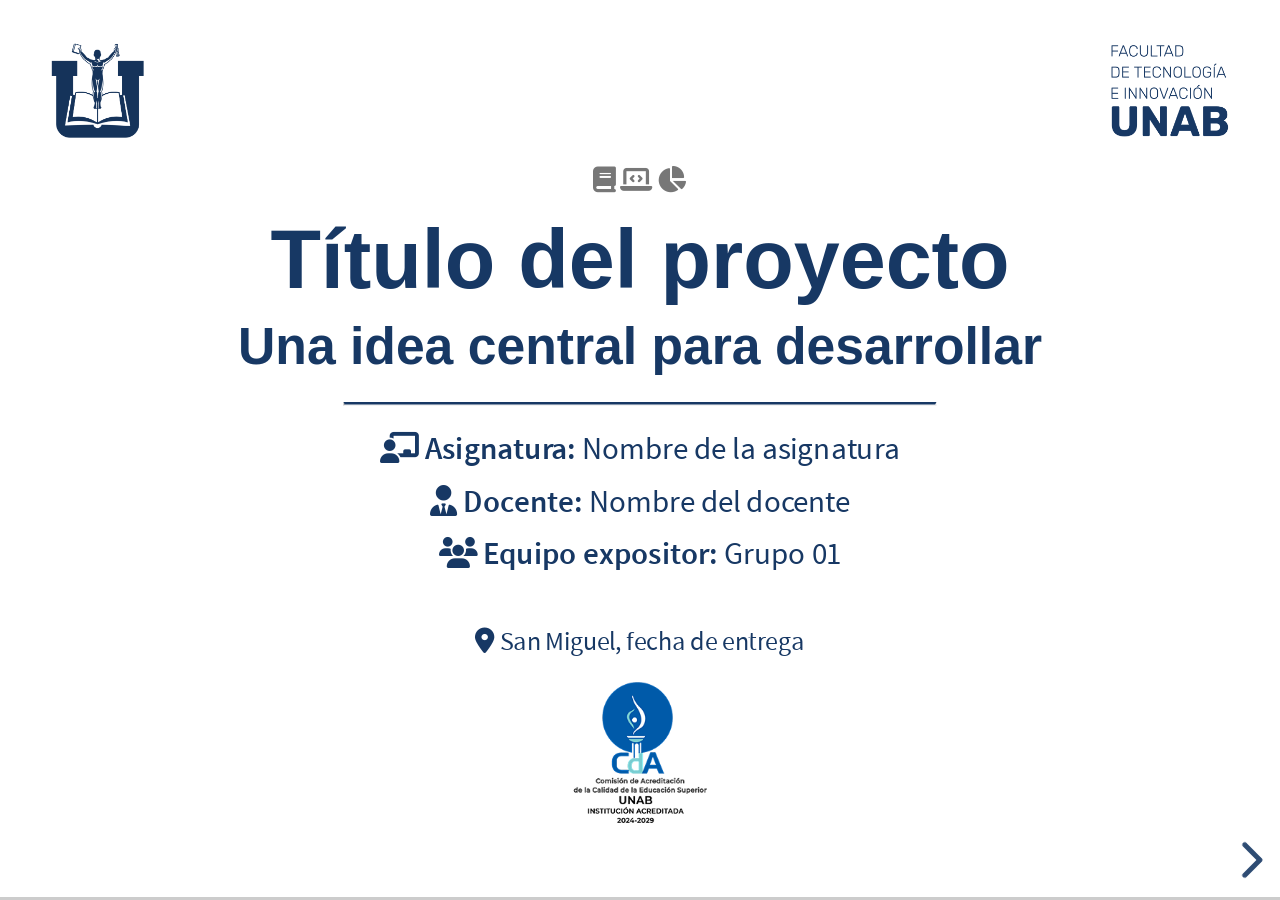
==== reveal.js/index.html @ 749f1e53 "Slides y logos incorporados" ====
<!DOCTYPE html>
<html lang="es">
<head>
	<meta charset="utf-8" />
	<meta name="viewport" content="width=device-width, initial-scale=1.0, maximum-scale=1.0, user-scalable=no" />
	<title>Plantilla UNAB - Reveal.js</title>

	<link rel="stylesheet" href="dist/reset.css" />
	<link rel="stylesheet" href="dist/reveal.css" />
	<link rel="stylesheet" href="dist/theme/white.css" />
	<link rel="stylesheet" href="dist/plugin/highlight/monokai.css" />
	
	<!-- Font Awesome -->
	<link rel="stylesheet" href="https://cdnjs.cloudflare.com/ajax/libs/font-awesome/6.4.0/css/all.min.css" />

	<style>
		:root {
			--r-main-color: #333;
			--r-heading-color: #173864; /* unabblue */
			--r-link-color: #173864;
			--r-link-color-hover: #2b5d9c;
			--r-selection-background-color: #173864;
		}
		
		.reveal h1, .reveal h2, .reveal h3, .reveal h4, .reveal h5, .reveal h6 {
			color: #173864;
			text-transform: none;
			font-family: 'Segoe UI', Tahoma, Geneva, Verdana, sans-serif;
			font-weight: 600;
		}
		
		.reveal .unab-blue { color: #173864; }
		.reveal .slide-background-content { background-color: #ffffff; }

		.portada .logos { display: flex; justify-content: space-between; align-items: center; margin-bottom: 20px; }
		.portada .logos img { margin: 0; box-shadow: none; border: none; }
		
		.portada hr { border-top: 2px solid #173864; width: 50%; margin: 20px auto; }
		
		.portada .info { font-size: 0.6em; text-align: center; margin-top: 20px; }
		.portada .info div { margin-bottom: 10px; }
		.portada .footer-date { font-size: 0.5em; margin-top: 40px; color: #173864; }

		.beamer-block { border: 2px solid #173864; border-radius: 8px; padding: 20px; margin: 20px auto; width: 80%; background-color: #f8f9fa; }
		.beamer-block.center { text-align: center; }
		
		.column-container { display: flex; justify-content: space-between; width: 100%; }
		.col { flex: 1; padding: 0 15px; }
		
		.reveal ul { list-style-type: none; }
		.reveal ul li::before { content: "\f058"; font-family: "Font Awesome 6 Free"; font-weight: 900; color: #173864; display: inline-block; width: 1.5em; margin-left: -1.5em; }
	</style>
</head>
<body>
	<div class="reveal">
		<div class="slides">
			
			<section class="portada">
				<div class="logos">
					<img src="../assets/img/isotipo-azul.png" alt="Logo UNAB" style="height: 80px;">
					<img src="../assets/img/logo-facultad.png" alt="Logo Facultad" style="height: 80px;">
				</div>
				
				<div style="font-size: 0.5em; color: #777;">
					<i class="fas fa-book"></i> <i class="fas fa-laptop-code"></i> <i class="fas fa-chart-pie"></i>
				</div>
				
				<h2 id="titulo" style="margin-top: 10px; margin-bottom: 0;">Título del proyecto</h2>
				<h4 id="subtitulo" style="margin-top: 5px;">Una idea central para desarrollar</h4>
				
				<hr>
				
				<div class="info unab-blue">
					<div><strong><i class="fas fa-chalkboard-teacher"></i> Asignatura:</strong> <span id="asignatura">Nombre de la asignatura</span></div>
					<div><strong><i class="fas fa-user-tie"></i> Docente:</strong> <span id="docente">Nombre del docente</span></div>
					<div><strong><i class="fas fa-users"></i> Equipo expositor:</strong> <span id="equipo">Grupo 01</span></div>
				</div>
				
				<div class="footer-date">
					<i class="fas fa-map-marker-alt"></i> <span id="lugar-fecha">San Miguel, fecha de entrega</span><br>
					<img src="../assets/img/acreditacion.png" alt="Acreditación" style="height: 120px; margin-top: 15px; box-shadow: none; border: none;">
				</div>
			</section>

			<section>
				<h3><i class="fas fa-lightbulb"></i> Reflexión Inicial</h3>
				<div class="beamer-block center" style="margin-top: 60px;">
					<i class="fas fa-lightbulb fa-2x unab-blue"></i>
					<p>¿Qué problema queremos resolver y por qué importa?</p>
				</div>
			</section>

			<section>
				<h3><i class="fas fa-info-circle"></i> Conceptos Fundamentales</h3>
				<div class="beamer-block" style="background-color: #173864; color: white; border-radius: 8px 8px 0 0; padding: 10px; margin-bottom: 0; border-bottom: none;">
					<strong>Concepto principal</strong>
				</div>
				<div class="beamer-block" style="margin-top: 0; border-radius: 0 0 8px 8px; padding-top: 10px;">
					Escribe aquí la definición central del tema.
				</div>
			</section>

			<section class="portada">
				<div style="margin-top: 100px;">
					<i class="fas fa-handshake fa-4x unab-blue"></i>
					<h2 class="unab-blue" style="margin-top: 20px;">Muchas gracias por su atención</h2>
					<p style="font-size: 0.7em;">Espacio para dudas y preguntas</p>
					<p style="font-size: 0.5em; color: #555; margin-top: 40px;">Facultad de Tecnología e Innovación &middot; Universidad Dr. Andrés Bello</p>
				</div>
			</section>

		</div>
	</div>

	<script src="dist/reveal.js"></script>
	<script src="dist/plugin/notes.js"></script>
	<script src="dist/plugin/markdown.js"></script>
	<script src="dist/plugin/highlight.js"></script>
	<script>
		Reveal.initialize({
			hash: true,
			plugins: [ RevealMarkdown, RevealHighlight, RevealNotes ]
		});
	</script>
</body>
</html>
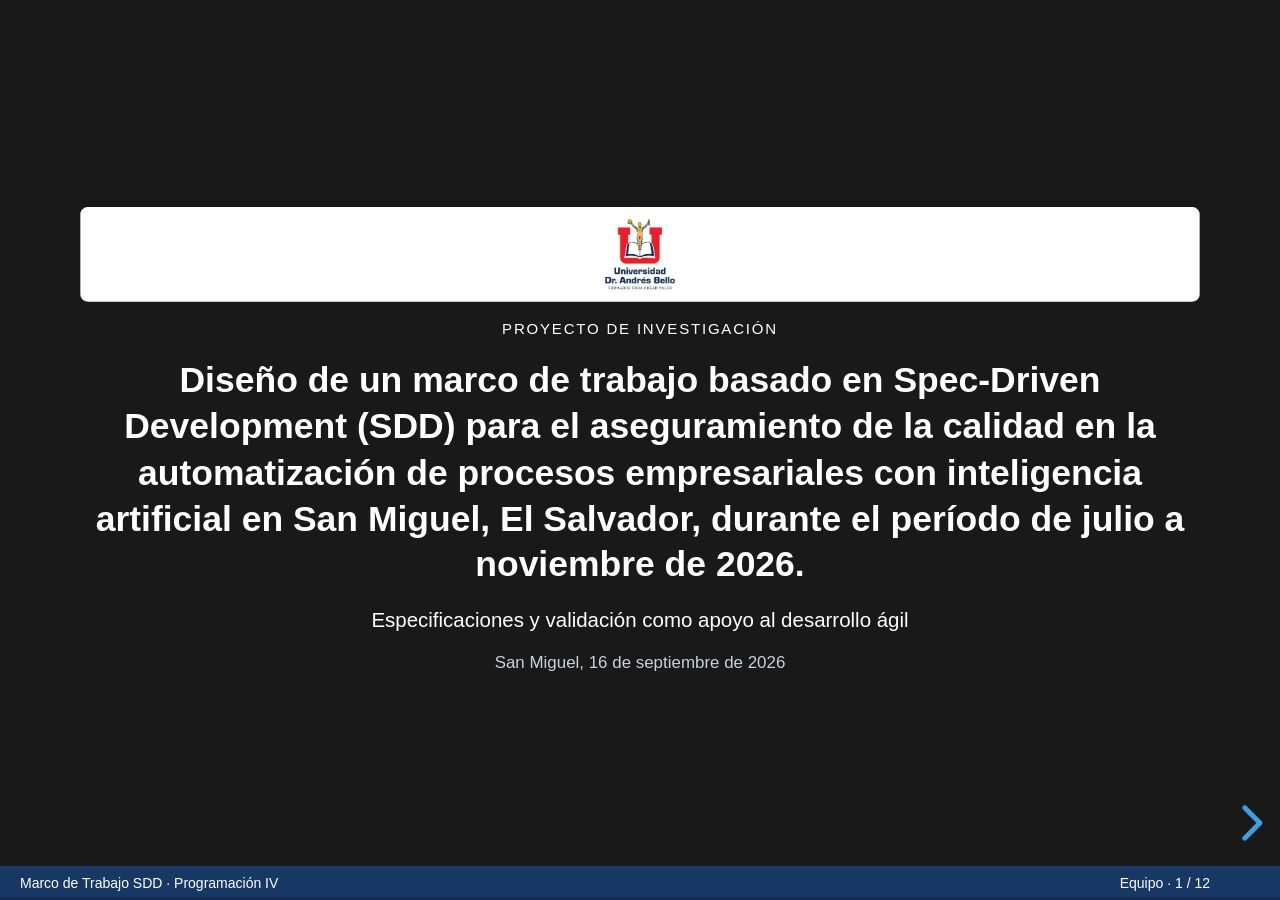
==== commit 8e2d67ac: "Primera entrega" ====
--- a/reveal.js/index.html
+++ b/reveal.js/index.html
@@ -1,126 +1,48 @@
 <!DOCTYPE html>
-<html lang="es">
-<head>
-	<meta charset="utf-8" />
-	<meta name="viewport" content="width=device-width, initial-scale=1.0, maximum-scale=1.0, user-scalable=no" />
-	<title>Plantilla UNAB - Reveal.js</title>
 
-	<link rel="stylesheet" href="dist/reset.css" />
-	<link rel="stylesheet" href="dist/reveal.css" />
-	<link rel="stylesheet" href="dist/theme/white.css" />
-	<link rel="stylesheet" href="dist/plugin/highlight/monokai.css" />
-	
-	<!-- Font Awesome -->
-	<link rel="stylesheet" href="https://cdnjs.cloudflare.com/ajax/libs/font-awesome/6.4.0/css/all.min.css" />
-
-	<style>
-		:root {
-			--r-main-color: #333;
-			--r-heading-color: #173864; /* unabblue */
-			--r-link-color: #173864;
-			--r-link-color-hover: #2b5d9c;
-			--r-selection-background-color: #173864;
-		}
-		
-		.reveal h1, .reveal h2, .reveal h3, .reveal h4, .reveal h5, .reveal h6 {
-			color: #173864;
-			text-transform: none;
-			font-family: 'Segoe UI', Tahoma, Geneva, Verdana, sans-serif;
-			font-weight: 600;
-		}
-		
-		.reveal .unab-blue { color: #173864; }
-		.reveal .slide-background-content { background-color: #ffffff; }
-
-		.portada .logos { display: flex; justify-content: space-between; align-items: center; margin-bottom: 20px; }
-		.portada .logos img { margin: 0; box-shadow: none; border: none; }
-		
-		.portada hr { border-top: 2px solid #173864; width: 50%; margin: 20px auto; }
-		
-		.portada .info { font-size: 0.6em; text-align: center; margin-top: 20px; }
-		.portada .info div { margin-bottom: 10px; }
-		.portada .footer-date { font-size: 0.5em; margin-top: 40px; color: #173864; }
-
-		.beamer-block { border: 2px solid #173864; border-radius: 8px; padding: 20px; margin: 20px auto; width: 80%; background-color: #f8f9fa; }
-		.beamer-block.center { text-align: center; }
-		
-		.column-container { display: flex; justify-content: space-between; width: 100%; }
-		.col { flex: 1; padding: 0 15px; }
-		
-		.reveal ul { list-style-type: none; }
-		.reveal ul li::before { content: "\f058"; font-family: "Font Awesome 6 Free"; font-weight: 900; color: #173864; display: inline-block; width: 1.5em; margin-left: -1.5em; }
-	</style>
-</head>
-<body>
-	<div class="reveal">
-		<div class="slides">
-			
-			<section class="portada">
-				<div class="logos">
-					<img src="../assets/img/isotipo-azul.png" alt="Logo UNAB" style="height: 80px;">
-					<img src="../assets/img/logo-facultad.png" alt="Logo Facultad" style="height: 80px;">
-				</div>
-				
-				<div style="font-size: 0.5em; color: #777;">
-					<i class="fas fa-book"></i> <i class="fas fa-laptop-code"></i> <i class="fas fa-chart-pie"></i>
-				</div>
-				
-				<h2 id="titulo" style="margin-top: 10px; margin-bottom: 0;">Título del proyecto</h2>
-				<h4 id="subtitulo" style="margin-top: 5px;">Una idea central para desarrollar</h4>
-				
-				<hr>
-				
-				<div class="info unab-blue">
-					<div><strong><i class="fas fa-chalkboard-teacher"></i> Asignatura:</strong> <span id="asignatura">Nombre de la asignatura</span></div>
-					<div><strong><i class="fas fa-user-tie"></i> Docente:</strong> <span id="docente">Nombre del docente</span></div>
-					<div><strong><i class="fas fa-users"></i> Equipo expositor:</strong> <span id="equipo">Grupo 01</span></div>
-				</div>
-				
-				<div class="footer-date">
-					<i class="fas fa-map-marker-alt"></i> <span id="lugar-fecha">San Miguel, fecha de entrega</span><br>
-					<img src="../assets/img/acreditacion.png" alt="Acreditación" style="height: 120px; margin-top: 15px; box-shadow: none; border: none;">
-				</div>
-			</section>
-
-			<section>
-				<h3><i class="fas fa-lightbulb"></i> Reflexión Inicial</h3>
-				<div class="beamer-block center" style="margin-top: 60px;">
-					<i class="fas fa-lightbulb fa-2x unab-blue"></i>
-					<p>¿Qué problema queremos resolver y por qué importa?</p>
-				</div>
-			</section>
-
-			<section>
-				<h3><i class="fas fa-info-circle"></i> Conceptos Fundamentales</h3>
-				<div class="beamer-block" style="background-color: #173864; color: white; border-radius: 8px 8px 0 0; padding: 10px; margin-bottom: 0; border-bottom: none;">
-					<strong>Concepto principal</strong>
-				</div>
-				<div class="beamer-block" style="margin-top: 0; border-radius: 0 0 8px 8px; padding-top: 10px;">
-					Escribe aquí la definición central del tema.
-				</div>
-			</section>
-
-			<section class="portada">
-				<div style="margin-top: 100px;">
-					<i class="fas fa-handshake fa-4x unab-blue"></i>
-					<h2 class="unab-blue" style="margin-top: 20px;">Muchas gracias por su atención</h2>
-					<p style="font-size: 0.7em;">Espacio para dudas y preguntas</p>
-					<p style="font-size: 0.5em; color: #555; margin-top: 40px;">Facultad de Tecnología e Innovación &middot; Universidad Dr. Andrés Bello</p>
-				</div>
-			</section>
-
-		</div>
-	</div>
-
-	<script src="dist/reveal.js"></script>
-	<script src="dist/plugin/notes.js"></script>
-	<script src="dist/plugin/markdown.js"></script>
-	<script src="dist/plugin/highlight.js"></script>
-	<script>
-		Reveal.initialize({
-			hash: true,
-			plugins: [ RevealMarkdown, RevealHighlight, RevealNotes ]
-		});
-	</script>
-</body>
-</html>
+<html lang="es"><head><meta charset="utf-8"/><meta content="width=device-width, initial-scale=1" name="viewport"/>
+<title>Marco SDD — julio a noviembre de 2026</title>
+<link href="dist/reset.css" rel="stylesheet"/><link href="dist/reveal.css" rel="stylesheet"/><link href="dist/theme/black.css" rel="stylesheet"/>
+<style>
+:root { --unab-blue: #173864; }
+.reveal { font-family: 'Segoe UI', sans-serif; font-size: 30px; }
+.reveal h1,.reveal h2,.reveal h3 { text-transform: none; font-family: inherit; }
+.reveal h1 { font-size: 1.3em; line-height: 1.3; }
+.reveal h2 { font-size: 1.5em; color: #99c8f8; }
+.reveal h3 { font-size: 1em; color: #cbdff5; }
+.reveal .slides section { box-sizing: border-box; padding: 15px 25px; }
+.reveal ul { display: block; margin: 25px 0 20px 1.2em; }
+.reveal li { margin: 16px 0; line-height: 1.35; }
+.reveal strong { color: #bddbfa; }
+.reveal table { font-size: .8em; width: 100%; }
+.reveal table td,.reveal table th { padding: .65em; }
+.reveal .note,.reveal .source { font-size: .62em; color: #c7d1df; line-height: 1.4; }
+.reveal .source { margin-top: 28px; }
+.reveal .subtitle { font-size: .75em; }
+.reveal .eyebrow { text-transform: uppercase; letter-spacing: .12em; font-size: .55em; }
+.logos-container { display: flex; justify-content: center; align-items: center; background: white; padding: 12px 22px; border-radius: 8px; margin-bottom: 20px; }
+.reveal .logos-container img { height: 80px; width: auto; margin: 0; }
+.reveal dl { display: grid; grid-template-columns: 190px 1fr; text-align: left; font-size: .85em; gap: 18px; margin: 25px 0; }
+.reveal dd { margin: 0; }
+.reveal a { color: #99c8f8; }
+.presentation-footer { position: fixed; bottom: 0; left: 0; right: 0; background: var(--unab-blue); color: white; padding: 9px 70px 9px 20px; font: 14px 'Segoe UI',sans-serif; display: flex; justify-content: space-between; z-index: 5; }
+.reveal .controls { bottom: 45px; }
+</style></head><body><div class="reveal"><div class="slides">
+<section class="cover" data-expositor="Equipo"><div class="logos-container"><img alt="Universidad Dr. Andrés Bello" src="../assets/img/logo-vertical-completo.png"/></div><p class="eyebrow">Proyecto de investigación</p><h1>Diseño de un marco de trabajo basado en Spec-Driven Development (SDD) para el aseguramiento de la calidad en la automatización de procesos empresariales con inteligencia artificial en San Miguel, El Salvador, durante el período de julio a noviembre de 2026.</h1><p class="subtitle">Especificaciones y validación como apoyo al desarrollo ágil</p><p class="note">San Miguel, 16 de septiembre de 2026</p></section>
+<section data-expositor="Equipo"><h2>Datos académicos e integrantes</h2><p><strong>Asignatura:</strong> Programación IV<br/><strong>Docente:</strong> Licda. Maria Beatriz Amaya Villalta</p><table><thead><tr><th>Nombre</th><th>Código</th></tr></thead><tbody><tr><td>Andrea Patricia Nolasco Ortega</td><td>NO0882042024</td></tr><tr><td>Alexis Sebastián Castro Ramírez</td><td>CR0367042024</td></tr><tr><td>Carlos Alberto Campos Santos</td><td>CS1209042018</td></tr><tr><td>Jaime Fernando Berrios Ortiz</td><td>BO0310042024</td></tr></tbody></table><p class="note">Distribución de expositores pendiente de confirmar.</p></section>
+<section data-expositor="Equipo"><h2>Introducción</h2><h3>Calidad técnica en la automatización con IA</h3><ul><li><strong>Pregunta inicial:</strong> ¿Cómo comprobar que el código generado cumple las reglas del proceso empresarial?</li><li><strong>Lugar y período:</strong> San Miguel, El Salvador; julio, agosto, septiembre, octubre y noviembre de 2026.</li></ul></section>
+<section data-expositor="Equipo"><h2>Situación problemática</h2><h3>Una necesidad por investigar</h3><ul><li><strong>El problema en San Miguel:</strong> Adopción rápida de herramientas de IA sin estándares, generando desconexión entre requisitos y código.</li><li><strong>Riesgo:</strong> Instrucciones a la IA y pruebas no registradas dificultan justificar la calidad del producto.</li><li><strong>Fundamento:</strong> El NIST identifica riesgos de IA generativa y la necesidad de gestión de riesgos (Autio et al., 2024).</li></ul><p class="source">Fuente: Autio et al. (2024), NIST AI 600-1.</p></section>
+<section data-expositor="Equipo"><h2>Enunciado del problema</h2><h3>Pregunta de investigación</h3><ul><li>¿Cómo diseñar un marco SDD que contribuya al aseguramiento de la calidad técnica en la automatización de procesos empresariales con IA en San Miguel, El Salvador, durante el período de julio a noviembre de 2026?</li><li><strong>Relación con el desarrollo ágil:</strong> Se estudiará cómo articular las especificaciones con las prácticas de desarrollo utilizadas.</li></ul></section>
+<section data-expositor="Equipo"><h2>Justificación</h2><h3>Aporte previsto del proyecto</h3><ul><li><strong>Implicación Práctica:</strong> Evitar errores costosos y "código espagueti", al facilitar la revisión de código generado por IA con base documental.</li><li><strong>Utilidad Metodológica:</strong> Crear un nuevo instrumento procedimental (SDD adaptado) auditable y seguro para equipos de desarrollo.</li></ul></section>
+<section data-expositor="Equipo"><h2>Objetivos de la investigación</h2><h3>Objetivo general</h3><ul><li>Diseñar un marco SDD para orientar el aseguramiento de la calidad técnica en la automatización de procesos empresariales con IA en San Miguel, El Salvador, durante julio a noviembre de 2026.</li></ul><h3>Metas específicas (secuencia de conocimiento)</h3><ul><li><strong>1. Diagnosticar:</strong> Estado actual y riesgos de ambigüedad.</li><li><strong>2. Determinar:</strong> Componentes metodológicos útiles del SDD.</li><li><strong>3. Estructurar:</strong> Fases, plantillas y artefactos de validación.</li><li><strong>4. Validar:</strong> Evaluar el marco propuesto mediante expertos o caso práctico.</li></ul></section>
+<section data-expositor="Equipo"><h2>Marco teórico: esquema pendiente</h2><h3>Conceptos por desarrollar</h3><ul><li>Limitaciones de las prácticas ágiles al trabajar con IA.</li><li>Generación de código con IA y ambigüedad de requisitos.</li><li>Fundamentos del SDD y fases Specify, Plan, Tasks e Implement.</li><li>Agentes de IA y modelos de lenguaje en la automatización.</li></ul></section>
+<section data-expositor="Equipo"><h2>Metodología (Rutas de Sampieri)</h2><h3>Parámetros de la investigación</h3><ul><li><strong>Ruta:</strong> Mixta (cualitativa para procesos, cuantitativa para evaluar código).</li><li><strong>Alcance:</strong> Descriptivo y correlacional/explicativo.</li><li><strong>Diseño:</strong> Investigación-acción / mixto concurrente o secuencial.</li><li><strong>Muestra:</strong> Equipos de desarrollo o proyectos en San Miguel (no probabilístico).</li><li><strong>Técnicas:</strong> Revisión documental, entrevistas y rúbricas de evaluación de código.</li></ul></section>
+<section data-expositor="Equipo"><h2>Referencias: SDD y riesgos de IA</h2><ul class="references"><li><a href="https://github.com/github/spec-kit/blob/main/spec-driven.md">GitHub (s. f.). Spec-Driven Development.</a></li><li><a href="https://doi.org/10.6028/NIST.AI.600-1">Autio et al. (2024). NIST AI 600-1.</a></li></ul><p class="note">Consulta: 19 de septiembre de 2026. Referencias completas en el reporte.</p></section>
+<section data-expositor="Equipo"><h2>Referencias: enfoques de desarrollo</h2><ul class="references"><li><a href="https://agilemanifesto.org/iso/es/principles.html">Beck et al. (2001). Principios del Manifiesto Ágil.</a></li><li><a href="https://scrumguides.org/docs/scrumguide/v2020/2020-Scrum-Guide-Spanish-Latin-South-American.pdf">Schwaber y Sutherland (2020). La Guía de Scrum.</a></li></ul><p class="note">Consulta: 19 de septiembre de 2026. Referencias completas en el reporte.</p></section><section data-expositor="Equipo"><h2>Muchas gracias</h2><p>Espacio para dudas y preguntas</p><p class="note">Facultad de Tecnología e Innovación · Universidad Dr. Andrés Bello</p></section>
+</div></div><footer class="presentation-footer"><span>Marco de Trabajo SDD · Programación IV</span><span id="presenter">Equipo</span></footer>
+<script src="dist/reveal.js"></script><script src="dist/plugin/notes.js"></script>
+<script>
+Reveal.initialize({ width: 1280, height: 720, margin: 0.09, controls: true, progress: true, center: true, hash: true, transition: 'slide', plugins: [RevealNotes] });
+function updateFooter(event) { document.getElementById('presenter').textContent = (event.currentSlide.dataset.expositor || 'Equipo') + ' · ' + (Reveal.getSlidePastCount() + 1) + ' / ' + Reveal.getTotalSlides(); }
+Reveal.on('ready', updateFooter); Reveal.on('slidechanged', updateFooter);
+</script></body></html>
--- a/reveal.js/dist/theme/black.css
+++ b/reveal.js/dist/theme/black.css
@@ -0,0 +1 @@
+@font-face{font-family:Source Sans Pro;src:url([data-uri])format("woff");font-weight:400;font-style:normal}@font-face{font-family:Source Sans Pro;src:url([data-uri])format("woff");font-weight:400;font-style:italic}@font-face{font-family:Source Sans Pro;src:url([data-uri]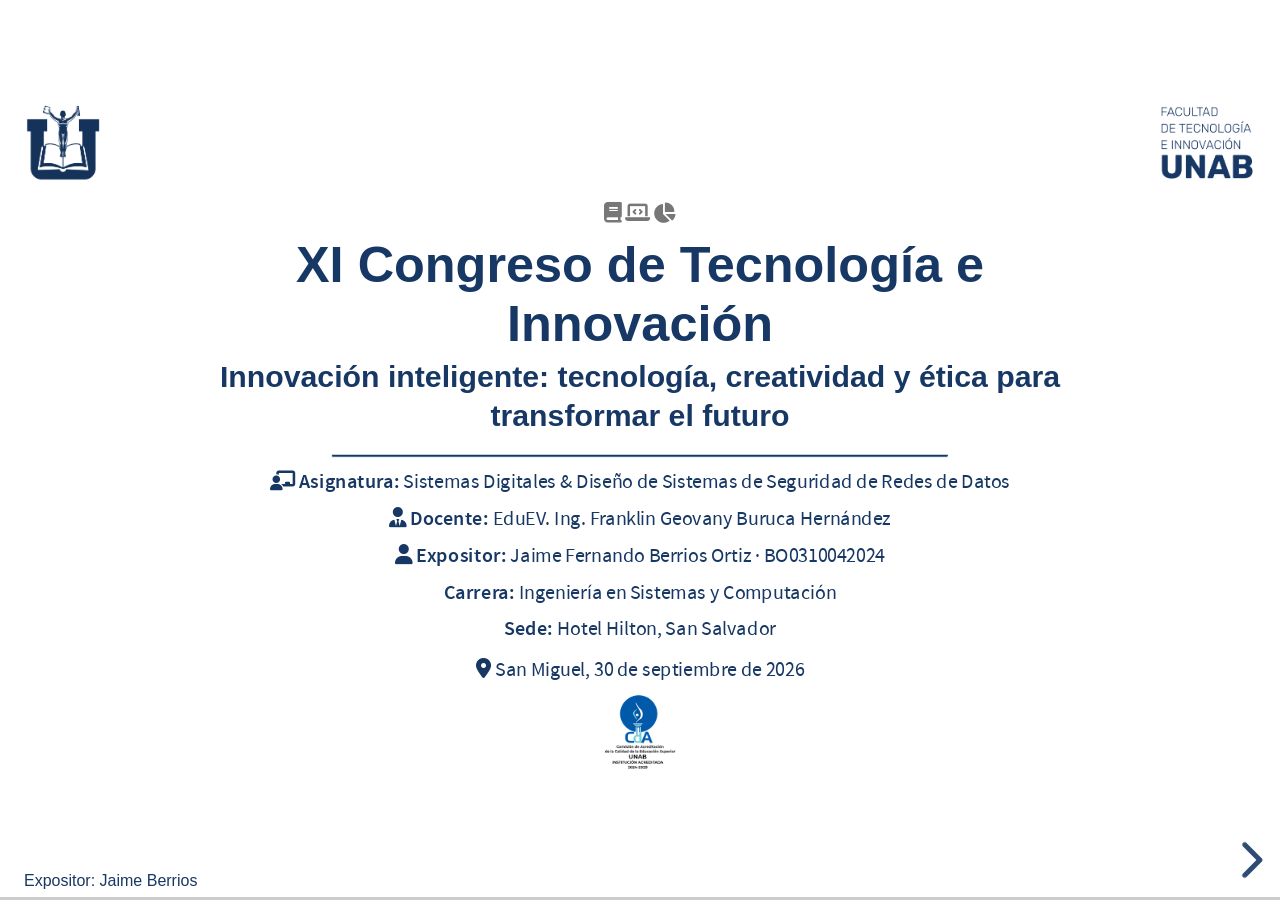
==== commit 463dd0c9: "Ponencia 1" ====
--- a/reveal.js/index.html
+++ b/reveal.js/index.html
@@ -1,48 +1,137 @@
 <!DOCTYPE html>
+<html lang="es">
+<head>
+	<meta charset="utf-8" />
+	<meta name="viewport" content="width=device-width, initial-scale=1.0, maximum-scale=1.0, user-scalable=no" />
+	<title>XI Congreso de Tecnología e Innovación</title>
 
-<html lang="es"><head><meta charset="utf-8"/><meta content="width=device-width, initial-scale=1" name="viewport"/>
-<title>Marco SDD — julio a noviembre de 2026</title>
-<link href="dist/reset.css" rel="stylesheet"/><link href="dist/reveal.css" rel="stylesheet"/><link href="dist/theme/black.css" rel="stylesheet"/>
-<style>
-:root { --unab-blue: #173864; }
-.reveal { font-family: 'Segoe UI', sans-serif; font-size: 30px; }
-.reveal h1,.reveal h2,.reveal h3 { text-transform: none; font-family: inherit; }
-.reveal h1 { font-size: 1.3em; line-height: 1.3; }
-.reveal h2 { font-size: 1.5em; color: #99c8f8; }
-.reveal h3 { font-size: 1em; color: #cbdff5; }
-.reveal .slides section { box-sizing: border-box; padding: 15px 25px; }
-.reveal ul { display: block; margin: 25px 0 20px 1.2em; }
-.reveal li { margin: 16px 0; line-height: 1.35; }
-.reveal strong { color: #bddbfa; }
-.reveal table { font-size: .8em; width: 100%; }
-.reveal table td,.reveal table th { padding: .65em; }
-.reveal .note,.reveal .source { font-size: .62em; color: #c7d1df; line-height: 1.4; }
-.reveal .source { margin-top: 28px; }
-.reveal .subtitle { font-size: .75em; }
-.reveal .eyebrow { text-transform: uppercase; letter-spacing: .12em; font-size: .55em; }
-.logos-container { display: flex; justify-content: center; align-items: center; background: white; padding: 12px 22px; border-radius: 8px; margin-bottom: 20px; }
-.reveal .logos-container img { height: 80px; width: auto; margin: 0; }
-.reveal dl { display: grid; grid-template-columns: 190px 1fr; text-align: left; font-size: .85em; gap: 18px; margin: 25px 0; }
-.reveal dd { margin: 0; }
-.reveal a { color: #99c8f8; }
-.presentation-footer { position: fixed; bottom: 0; left: 0; right: 0; background: var(--unab-blue); color: white; padding: 9px 70px 9px 20px; font: 14px 'Segoe UI',sans-serif; display: flex; justify-content: space-between; z-index: 5; }
-.reveal .controls { bottom: 45px; }
-</style></head><body><div class="reveal"><div class="slides">
-<section class="cover" data-expositor="Equipo"><div class="logos-container"><img alt="Universidad Dr. Andrés Bello" src="../assets/img/logo-vertical-completo.png"/></div><p class="eyebrow">Proyecto de investigación</p><h1>Diseño de un marco de trabajo basado en Spec-Driven Development (SDD) para el aseguramiento de la calidad en la automatización de procesos empresariales con inteligencia artificial en San Miguel, El Salvador, durante el período de julio a noviembre de 2026.</h1><p class="subtitle">Especificaciones y validación como apoyo al desarrollo ágil</p><p class="note">San Miguel, 16 de septiembre de 2026</p></section>
-<section data-expositor="Equipo"><h2>Datos académicos e integrantes</h2><p><strong>Asignatura:</strong> Programación IV<br/><strong>Docente:</strong> Licda. Maria Beatriz Amaya Villalta</p><table><thead><tr><th>Nombre</th><th>Código</th></tr></thead><tbody><tr><td>Andrea Patricia Nolasco Ortega</td><td>NO0882042024</td></tr><tr><td>Alexis Sebastián Castro Ramírez</td><td>CR0367042024</td></tr><tr><td>Carlos Alberto Campos Santos</td><td>CS1209042018</td></tr><tr><td>Jaime Fernando Berrios Ortiz</td><td>BO0310042024</td></tr></tbody></table><p class="note">Distribución de expositores pendiente de confirmar.</p></section>
-<section data-expositor="Equipo"><h2>Introducción</h2><h3>Calidad técnica en la automatización con IA</h3><ul><li><strong>Pregunta inicial:</strong> ¿Cómo comprobar que el código generado cumple las reglas del proceso empresarial?</li><li><strong>Lugar y período:</strong> San Miguel, El Salvador; julio, agosto, septiembre, octubre y noviembre de 2026.</li></ul></section>
-<section data-expositor="Equipo"><h2>Situación problemática</h2><h3>Una necesidad por investigar</h3><ul><li><strong>El problema en San Miguel:</strong> Adopción rápida de herramientas de IA sin estándares, generando desconexión entre requisitos y código.</li><li><strong>Riesgo:</strong> Instrucciones a la IA y pruebas no registradas dificultan justificar la calidad del producto.</li><li><strong>Fundamento:</strong> El NIST identifica riesgos de IA generativa y la necesidad de gestión de riesgos (Autio et al., 2024).</li></ul><p class="source">Fuente: Autio et al. (2024), NIST AI 600-1.</p></section>
-<section data-expositor="Equipo"><h2>Enunciado del problema</h2><h3>Pregunta de investigación</h3><ul><li>¿Cómo diseñar un marco SDD que contribuya al aseguramiento de la calidad técnica en la automatización de procesos empresariales con IA en San Miguel, El Salvador, durante el período de julio a noviembre de 2026?</li><li><strong>Relación con el desarrollo ágil:</strong> Se estudiará cómo articular las especificaciones con las prácticas de desarrollo utilizadas.</li></ul></section>
-<section data-expositor="Equipo"><h2>Justificación</h2><h3>Aporte previsto del proyecto</h3><ul><li><strong>Implicación Práctica:</strong> Evitar errores costosos y "código espagueti", al facilitar la revisión de código generado por IA con base documental.</li><li><strong>Utilidad Metodológica:</strong> Crear un nuevo instrumento procedimental (SDD adaptado) auditable y seguro para equipos de desarrollo.</li></ul></section>
-<section data-expositor="Equipo"><h2>Objetivos de la investigación</h2><h3>Objetivo general</h3><ul><li>Diseñar un marco SDD para orientar el aseguramiento de la calidad técnica en la automatización de procesos empresariales con IA en San Miguel, El Salvador, durante julio a noviembre de 2026.</li></ul><h3>Metas específicas (secuencia de conocimiento)</h3><ul><li><strong>1. Diagnosticar:</strong> Estado actual y riesgos de ambigüedad.</li><li><strong>2. Determinar:</strong> Componentes metodológicos útiles del SDD.</li><li><strong>3. Estructurar:</strong> Fases, plantillas y artefactos de validación.</li><li><strong>4. Validar:</strong> Evaluar el marco propuesto mediante expertos o caso práctico.</li></ul></section>
-<section data-expositor="Equipo"><h2>Marco teórico: esquema pendiente</h2><h3>Conceptos por desarrollar</h3><ul><li>Limitaciones de las prácticas ágiles al trabajar con IA.</li><li>Generación de código con IA y ambigüedad de requisitos.</li><li>Fundamentos del SDD y fases Specify, Plan, Tasks e Implement.</li><li>Agentes de IA y modelos de lenguaje en la automatización.</li></ul></section>
-<section data-expositor="Equipo"><h2>Metodología (Rutas de Sampieri)</h2><h3>Parámetros de la investigación</h3><ul><li><strong>Ruta:</strong> Mixta (cualitativa para procesos, cuantitativa para evaluar código).</li><li><strong>Alcance:</strong> Descriptivo y correlacional/explicativo.</li><li><strong>Diseño:</strong> Investigación-acción / mixto concurrente o secuencial.</li><li><strong>Muestra:</strong> Equipos de desarrollo o proyectos en San Miguel (no probabilístico).</li><li><strong>Técnicas:</strong> Revisión documental, entrevistas y rúbricas de evaluación de código.</li></ul></section>
-<section data-expositor="Equipo"><h2>Referencias: SDD y riesgos de IA</h2><ul class="references"><li><a href="https://github.com/github/spec-kit/blob/main/spec-driven.md">GitHub (s. f.). Spec-Driven Development.</a></li><li><a href="https://doi.org/10.6028/NIST.AI.600-1">Autio et al. (2024). NIST AI 600-1.</a></li></ul><p class="note">Consulta: 19 de septiembre de 2026. Referencias completas en el reporte.</p></section>
-<section data-expositor="Equipo"><h2>Referencias: enfoques de desarrollo</h2><ul class="references"><li><a href="https://agilemanifesto.org/iso/es/principles.html">Beck et al. (2001). Principios del Manifiesto Ágil.</a></li><li><a href="https://scrumguides.org/docs/scrumguide/v2020/2020-Scrum-Guide-Spanish-Latin-South-American.pdf">Schwaber y Sutherland (2020). La Guía de Scrum.</a></li></ul><p class="note">Consulta: 19 de septiembre de 2026. Referencias completas en el reporte.</p></section><section data-expositor="Equipo"><h2>Muchas gracias</h2><p>Espacio para dudas y preguntas</p><p class="note">Facultad de Tecnología e Innovación · Universidad Dr. Andrés Bello</p></section>
-</div></div><footer class="presentation-footer"><span>Marco de Trabajo SDD · Programación IV</span><span id="presenter">Equipo</span></footer>
-<script src="dist/reveal.js"></script><script src="dist/plugin/notes.js"></script>
-<script>
-Reveal.initialize({ width: 1280, height: 720, margin: 0.09, controls: true, progress: true, center: true, hash: true, transition: 'slide', plugins: [RevealNotes] });
-function updateFooter(event) { document.getElementById('presenter').textContent = (event.currentSlide.dataset.expositor || 'Equipo') + ' · ' + (Reveal.getSlidePastCount() + 1) + ' / ' + Reveal.getTotalSlides(); }
-Reveal.on('ready', updateFooter); Reveal.on('slidechanged', updateFooter);
-</script></body></html>
+	<link rel="stylesheet" href="dist/reset.css" />
+	<link rel="stylesheet" href="dist/reveal.css" />
+	<link rel="stylesheet" href="dist/theme/white.css" />
+	<link rel="stylesheet" href="dist/plugin/highlight/monokai.css" />
+	
+	<!-- Font Awesome -->
+	<link rel="stylesheet" href="https://cdnjs.cloudflare.com/ajax/libs/font-awesome/6.4.0/css/all.min.css" />
+
+	<style>
+		:root {
+			--r-main-color: #333;
+			--r-heading-color: #173864; /* unabblue */
+			--r-link-color: #173864;
+			--r-link-color-hover: #2b5d9c;
+			--r-selection-background-color: #173864;
+		}
+		
+		.reveal h1, .reveal h2, .reveal h3, .reveal h4, .reveal h5, .reveal h6 {
+			color: #173864;
+			text-transform: none;
+			font-family: 'Segoe UI', Tahoma, Geneva, Verdana, sans-serif;
+			font-weight: 600;
+		}
+		
+		.reveal .unab-blue { color: #173864; }
+		.reveal .slide-background-content { background-color: #ffffff; }
+
+		.portada .logos { display: flex; justify-content: space-between; align-items: center; margin-bottom: 20px; }
+		.portada .logos img { margin: 0; box-shadow: none; border: none; }
+		
+		.portada hr { border-top: 2px solid #173864; width: 50%; margin: 20px auto; }
+		
+		.portada .info { font-size: 0.6em; text-align: center; margin-top: 20px; }
+		.portada .info div { margin-bottom: 10px; }
+		.portada .footer-date { font-size: 0.5em; margin-top: 40px; color: #173864; }
+		.reveal .portada #titulo { font-size: 1.25em; line-height: 1.15; max-width: 1000px; margin-inline: auto; }
+		.reveal .portada #subtitulo { font-size: 0.75em; line-height: 1.3; max-width: 1000px; margin-inline: auto; }
+		.portada .info { font-size: 0.5em; margin-top: 12px; }
+		.portada .footer-date { margin-top: 14px; }
+		.portada hr { margin: 12px auto; }
+		.expositor { position: fixed; bottom: 10px; left: 24px; color: #173864; font: 16px Arial, sans-serif; }
+
+		.beamer-block { border: 2px solid #173864; border-radius: 8px; padding: 20px; margin: 20px auto; width: 80%; background-color: #f8f9fa; }
+		.beamer-block.center { text-align: center; }
+		
+		.column-container { display: flex; justify-content: space-between; width: 100%; }
+		.col { flex: 1; padding: 0 15px; }
+		
+		.reveal ul { list-style-type: none; }
+		.reveal ul li::before { content: "\f058"; font-family: "Font Awesome 6 Free"; font-weight: 900; color: #173864; display: inline-block; width: 1.5em; margin-left: -1.5em; }
+	</style>
+</head>
+<body>
+	<div class="reveal">
+		<div class="slides">
+			
+			<section class="portada">
+				<div class="logos">
+					<img src="../assets/img/isotipo-azul.png" alt="Logo UNAB" style="height: 80px;">
+					<img src="../assets/img/logo-facultad.png" alt="Logo Facultad" style="height: 80px;">
+				</div>
+				
+				<div style="font-size: 0.5em; color: #777;">
+					<i class="fas fa-book"></i> <i class="fas fa-laptop-code"></i> <i class="fas fa-chart-pie"></i>
+				</div>
+				
+				<h2 id="titulo" style="margin-top: 10px; margin-bottom: 0;">XI Congreso de Tecnología e Innovación</h2>
+				<h4 id="subtitulo" style="margin-top: 5px;">Innovación inteligente: tecnología, creatividad y ética para transformar el futuro</h4>
+				
+				<hr>
+				
+				<div class="info unab-blue">
+					<div><strong><i class="fas fa-chalkboard-teacher"></i> Asignatura:</strong> <span id="asignatura">Sistemas Digitales &amp; Diseño de Sistemas de Seguridad de Redes de Datos</span></div>
+					<div><strong><i class="fas fa-user-tie"></i> Docente:</strong> <span id="docente">EduEV. Ing. Franklin Geovany Buruca Hernández</span></div>
+					<div><strong><i class="fas fa-user"></i> Expositor:</strong> <span id="expositor">Jaime Fernando Berrios Ortiz · BO0310042024</span></div>
+					<div><strong>Carrera:</strong> Ingeniería en Sistemas y Computación</div>
+					<div><strong>Sede:</strong> Hotel Hilton, San Salvador</div>
+				</div>
+				
+				<div class="footer-date">
+					<i class="fas fa-map-marker-alt"></i> <span id="lugar-fecha">San Miguel, 30 de septiembre de 2026</span><br>
+					<img src="../assets/img/acreditacion.png" alt="Acreditación" style="height: 80px; margin-top: 10px; box-shadow: none; border: none;">
+				</div>
+			</section>
+
+			<section>
+				<h3><i class="fas fa-lightbulb"></i> Reflexión Inicial</h3>
+				<div class="beamer-block center" style="margin-top: 60px;">
+					<i class="fas fa-lightbulb fa-2x unab-blue"></i>
+					<p>¿Qué problema queremos resolver y por qué importa?</p>
+				</div>
+			</section>
+
+			<section>
+				<h3><i class="fas fa-info-circle"></i> Conceptos Fundamentales</h3>
+				<div class="beamer-block" style="background-color: #173864; color: white; border-radius: 8px 8px 0 0; padding: 10px; margin-bottom: 0; border-bottom: none;">
+					<strong>Concepto principal</strong>
+				</div>
+				<div class="beamer-block" style="margin-top: 0; border-radius: 0 0 8px 8px; padding-top: 10px;">
+					Escribe aquí la definición central del tema.
+				</div>
+			</section>
+
+			<section class="portada">
+				<div style="margin-top: 100px;">
+					<i class="fas fa-handshake fa-4x unab-blue"></i>
+					<h2 class="unab-blue" style="margin-top: 20px;">Muchas gracias por su atención</h2>
+					<p style="font-size: 0.7em;">Espacio para dudas y preguntas</p>
+					<p style="font-size: 0.5em; color: #555; margin-top: 40px;">Facultad de Tecnología e Innovación &middot; Universidad Dr. Andrés Bello</p>
+				</div>
+			</section>
+
+		</div>
+	</div>
+
+	<div class="expositor">Expositor: Jaime Berrios</div>
+	<script src="dist/reveal.js"></script>
+	<script src="dist/plugin/notes.js"></script>
+	<script src="dist/plugin/markdown.js"></script>
+	<script src="dist/plugin/highlight.js"></script>
+	<script>
+		Reveal.initialize({
+			width: 1280,
+			height: 720,
+			hash: true,
+			plugins: [ RevealMarkdown, RevealHighlight, RevealNotes ]
+		});
+	</script>
+</body>
+</html>
--- a/reveal.js/dist/theme/white.css
+++ b/reveal.js/dist/theme/white.css
@@ -0,0 +1 @@
+@font-face{font-family:Source Sans Pro;src:url([data-uri])format("woff");font-weight:400;font-style:normal}@font-face{font-family:Source Sans Pro;src:url([data-uri])format("woff");font-weight:400;font-style:italic}@font-face{font-family:Source Sans Pro;src:url([data-uri]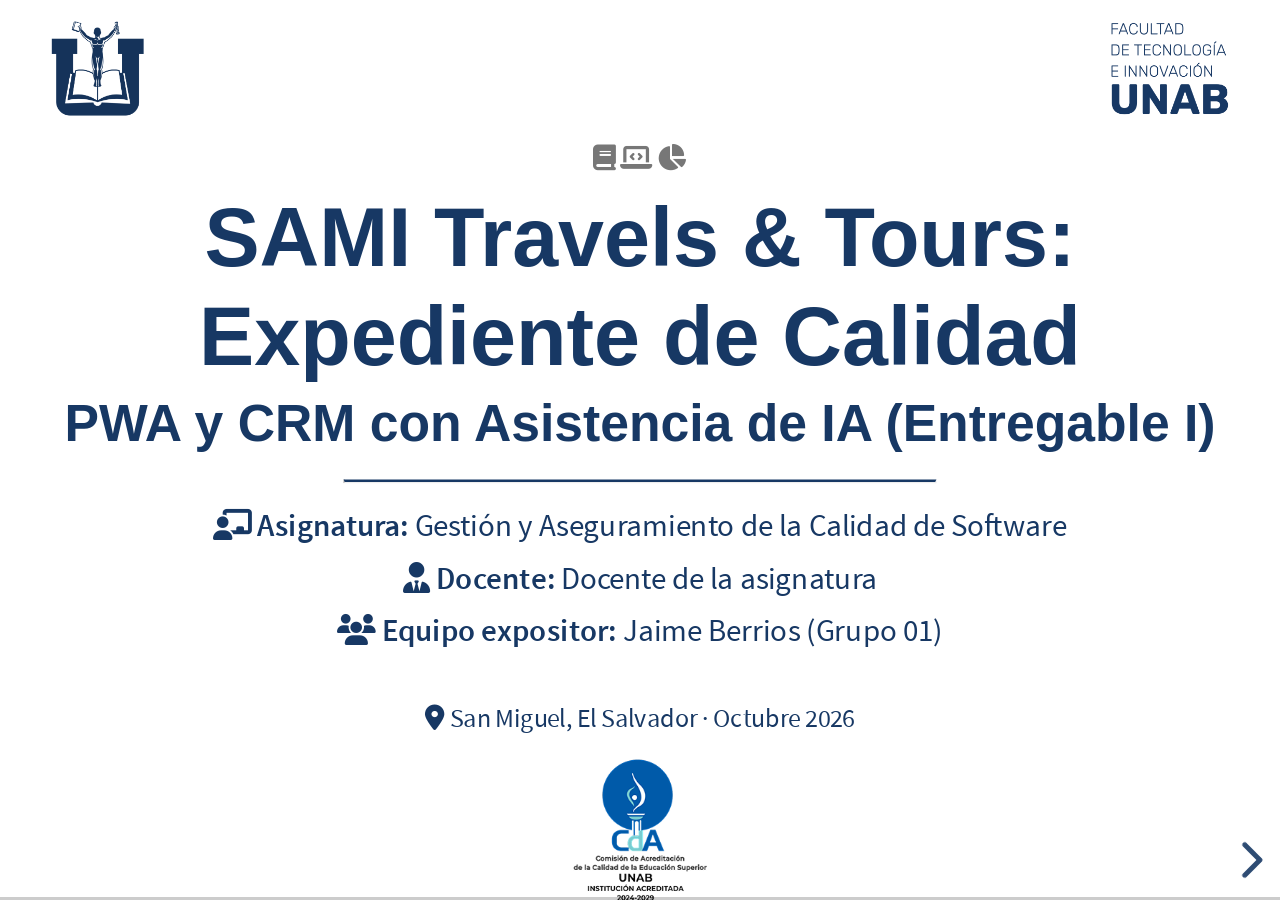
==== commit 78f23471: "Prueba entregable 1" ====
--- a/reveal.js/index.html
+++ b/reveal.js/index.html
@@ -3,7 +3,7 @@
 <head>
 	<meta charset="utf-8" />
 	<meta name="viewport" content="width=device-width, initial-scale=1.0, maximum-scale=1.0, user-scalable=no" />
-	<title>XI Congreso de Tecnología e Innovación</title>
+	<title>Plantilla UNAB - Reveal.js</title>
 
 	<link rel="stylesheet" href="dist/reset.css" />
 	<link rel="stylesheet" href="dist/reveal.css" />
@@ -40,12 +40,6 @@
 		.portada .info { font-size: 0.6em; text-align: center; margin-top: 20px; }
 		.portada .info div { margin-bottom: 10px; }
 		.portada .footer-date { font-size: 0.5em; margin-top: 40px; color: #173864; }
-		.reveal .portada #titulo { font-size: 1.25em; line-height: 1.15; max-width: 1000px; margin-inline: auto; }
-		.reveal .portada #subtitulo { font-size: 0.75em; line-height: 1.3; max-width: 1000px; margin-inline: auto; }
-		.portada .info { font-size: 0.5em; margin-top: 12px; }
-		.portada .footer-date { margin-top: 14px; }
-		.portada hr { margin: 12px auto; }
-		.expositor { position: fixed; bottom: 10px; left: 24px; color: #173864; font: 16px Arial, sans-serif; }
 
 		.beamer-block { border: 2px solid #173864; border-radius: 8px; padding: 20px; margin: 20px auto; width: 80%; background-color: #f8f9fa; }
 		.beamer-block.center { text-align: center; }
@@ -71,22 +65,20 @@
 					<i class="fas fa-book"></i> <i class="fas fa-laptop-code"></i> <i class="fas fa-chart-pie"></i>
 				</div>
 				
-				<h2 id="titulo" style="margin-top: 10px; margin-bottom: 0;">XI Congreso de Tecnología e Innovación</h2>
-				<h4 id="subtitulo" style="margin-top: 5px;">Innovación inteligente: tecnología, creatividad y ética para transformar el futuro</h4>
+				<h2 id="titulo" style="margin-top: 10px; margin-bottom: 0;">SAMI Travels &amp; Tours: Expediente de Calidad</h2>
+				<h4 id="subtitulo" style="margin-top: 5px;">PWA y CRM con Asistencia de IA (Entregable I)</h4>
 				
 				<hr>
 				
 				<div class="info unab-blue">
-					<div><strong><i class="fas fa-chalkboard-teacher"></i> Asignatura:</strong> <span id="asignatura">Sistemas Digitales &amp; Diseño de Sistemas de Seguridad de Redes de Datos</span></div>
-					<div><strong><i class="fas fa-user-tie"></i> Docente:</strong> <span id="docente">EduEV. Ing. Franklin Geovany Buruca Hernández</span></div>
-					<div><strong><i class="fas fa-user"></i> Expositor:</strong> <span id="expositor">Jaime Fernando Berrios Ortiz · BO0310042024</span></div>
-					<div><strong>Carrera:</strong> Ingeniería en Sistemas y Computación</div>
-					<div><strong>Sede:</strong> Hotel Hilton, San Salvador</div>
+					<div><strong><i class="fas fa-chalkboard-teacher"></i> Asignatura:</strong> <span id="asignatura">Gestión y Aseguramiento de la Calidad de Software</span></div>
+					<div><strong><i class="fas fa-user-tie"></i> Docente:</strong> <span id="docente">Docente de la asignatura</span></div>
+					<div><strong><i class="fas fa-users"></i> Equipo expositor:</strong> <span id="equipo">Jaime Berrios (Grupo 01)</span></div>
 				</div>
 				
 				<div class="footer-date">
-					<i class="fas fa-map-marker-alt"></i> <span id="lugar-fecha">San Miguel, 30 de septiembre de 2026</span><br>
-					<img src="../assets/img/acreditacion.png" alt="Acreditación" style="height: 80px; margin-top: 10px; box-shadow: none; border: none;">
+					<i class="fas fa-map-marker-alt"></i> <span id="lugar-fecha">San Miguel, El Salvador &middot; Octubre 2026</span><br>
+					<img src="../assets/img/acreditacion.png" alt="Acreditación" style="height: 120px; margin-top: 15px; box-shadow: none; border: none;">
 				</div>
 			</section>
 
@@ -120,15 +112,12 @@
 		</div>
 	</div>
 
-	<div class="expositor">Expositor: Jaime Berrios</div>
 	<script src="dist/reveal.js"></script>
 	<script src="dist/plugin/notes.js"></script>
 	<script src="dist/plugin/markdown.js"></script>
 	<script src="dist/plugin/highlight.js"></script>
 	<script>
 		Reveal.initialize({
-			width: 1280,
-			height: 720,
 			hash: true,
 			plugins: [ RevealMarkdown, RevealHighlight, RevealNotes ]
 		});
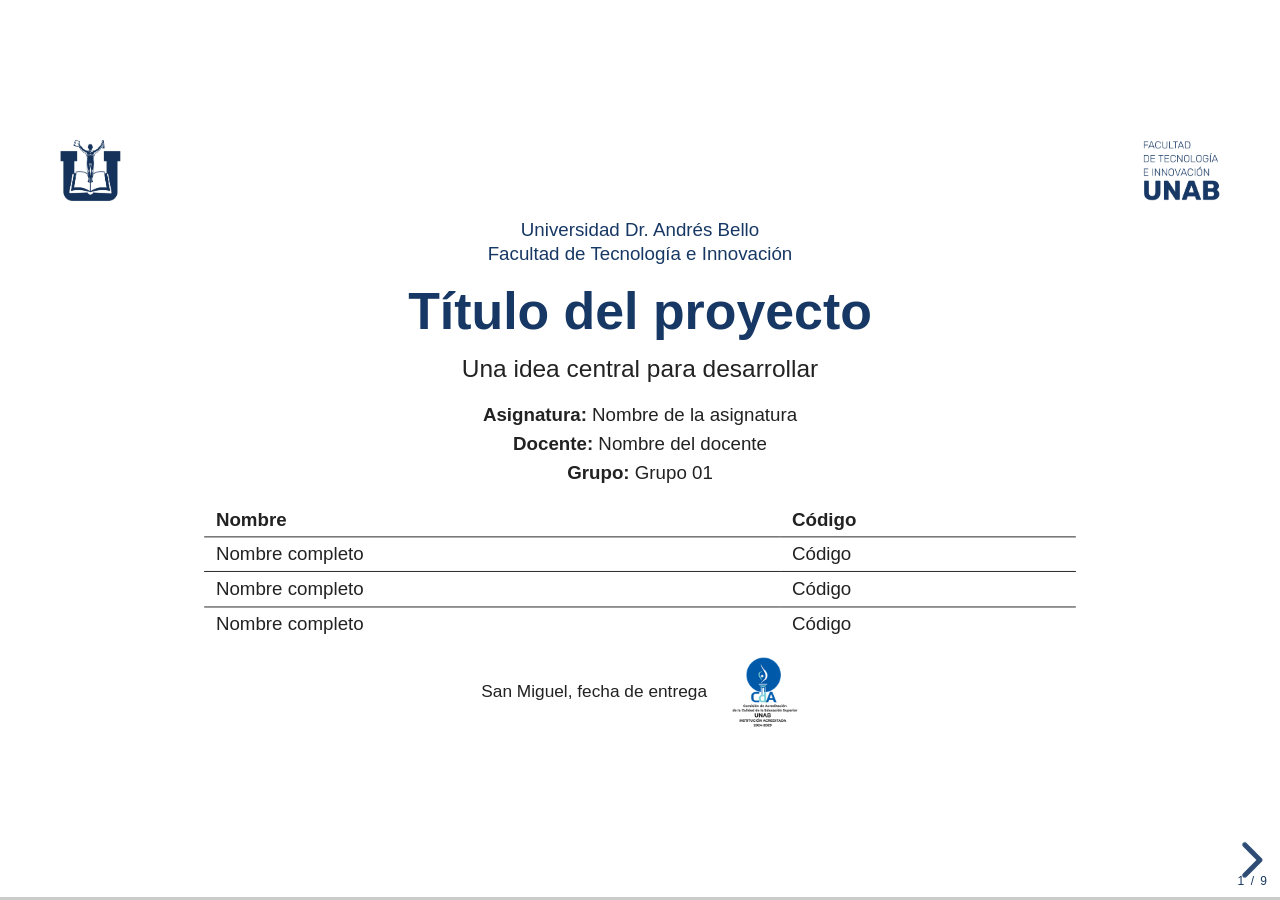
==== commit 2f5c5acf: "Nueva version con documentacion" ====
--- a/reveal.js/index.html
+++ b/reveal.js/index.html
@@ -1,126 +1,61 @@
-<!DOCTYPE html>
+<!doctype html>
 <html lang="es">
 <head>
-	<meta charset="utf-8" />
-	<meta name="viewport" content="width=device-width, initial-scale=1.0, maximum-scale=1.0, user-scalable=no" />
-	<title>Plantilla UNAB - Reveal.js</title>
-
-	<link rel="stylesheet" href="dist/reset.css" />
-	<link rel="stylesheet" href="dist/reveal.css" />
-	<link rel="stylesheet" href="dist/theme/white.css" />
-	<link rel="stylesheet" href="dist/plugin/highlight/monokai.css" />
-	
-	<!-- Font Awesome -->
-	<link rel="stylesheet" href="https://cdnjs.cloudflare.com/ajax/libs/font-awesome/6.4.0/css/all.min.css" />
-
-	<style>
-		:root {
-			--r-main-color: #333;
-			--r-heading-color: #173864; /* unabblue */
-			--r-link-color: #173864;
-			--r-link-color-hover: #2b5d9c;
-			--r-selection-background-color: #173864;
-		}
-		
-		.reveal h1, .reveal h2, .reveal h3, .reveal h4, .reveal h5, .reveal h6 {
-			color: #173864;
-			text-transform: none;
-			font-family: 'Segoe UI', Tahoma, Geneva, Verdana, sans-serif;
-			font-weight: 600;
-		}
-		
-		.reveal .unab-blue { color: #173864; }
-		.reveal .slide-background-content { background-color: #ffffff; }
-
-		.portada .logos { display: flex; justify-content: space-between; align-items: center; margin-bottom: 20px; }
-		.portada .logos img { margin: 0; box-shadow: none; border: none; }
-		
-		.portada hr { border-top: 2px solid #173864; width: 50%; margin: 20px auto; }
-		
-		.portada .info { font-size: 0.6em; text-align: center; margin-top: 20px; }
-		.portada .info div { margin-bottom: 10px; }
-		.portada .footer-date { font-size: 0.5em; margin-top: 40px; color: #173864; }
-
-		.beamer-block { border: 2px solid #173864; border-radius: 8px; padding: 20px; margin: 20px auto; width: 80%; background-color: #f8f9fa; }
-		.beamer-block.center { text-align: center; }
-		
-		.column-container { display: flex; justify-content: space-between; width: 100%; }
-		.col { flex: 1; padding: 0 15px; }
-		
-		.reveal ul { list-style-type: none; }
-		.reveal ul li::before { content: "\f058"; font-family: "Font Awesome 6 Free"; font-weight: 900; color: #173864; display: inline-block; width: 1.5em; margin-left: -1.5em; }
-	</style>
+  <meta charset="utf-8">
+  <meta name="viewport" content="width=device-width, initial-scale=1">
+  <title>Título del proyecto</title>
+  <link rel="stylesheet" href="../vendor/reveal.js/dist/reset.css">
+  <link rel="stylesheet" href="../vendor/reveal.js/dist/reveal.css">
+  <link rel="stylesheet" href="../vendor/reveal.js/dist/theme/white.css">
+  <link rel="stylesheet" href="css/unab.css">
 </head>
 <body>
-	<div class="reveal">
-		<div class="slides">
-			
-			<section class="portada">
-				<div class="logos">
-					<img src="../assets/img/isotipo-azul.png" alt="Logo UNAB" style="height: 80px;">
-					<img src="../assets/img/logo-facultad.png" alt="Logo Facultad" style="height: 80px;">
-				</div>
-				
-				<div style="font-size: 0.5em; color: #777;">
-					<i class="fas fa-book"></i> <i class="fas fa-laptop-code"></i> <i class="fas fa-chart-pie"></i>
-				</div>
-				
-				<h2 id="titulo" style="margin-top: 10px; margin-bottom: 0;">SAMI Travels &amp; Tours: Expediente de Calidad</h2>
-				<h4 id="subtitulo" style="margin-top: 5px;">PWA y CRM con Asistencia de IA (Entregable I)</h4>
-				
-				<hr>
-				
-				<div class="info unab-blue">
-					<div><strong><i class="fas fa-chalkboard-teacher"></i> Asignatura:</strong> <span id="asignatura">Gestión y Aseguramiento de la Calidad de Software</span></div>
-					<div><strong><i class="fas fa-user-tie"></i> Docente:</strong> <span id="docente">Docente de la asignatura</span></div>
-					<div><strong><i class="fas fa-users"></i> Equipo expositor:</strong> <span id="equipo">Jaime Berrios (Grupo 01)</span></div>
-				</div>
-				
-				<div class="footer-date">
-					<i class="fas fa-map-marker-alt"></i> <span id="lugar-fecha">San Miguel, El Salvador &middot; Octubre 2026</span><br>
-					<img src="../assets/img/acreditacion.png" alt="Acreditación" style="height: 120px; margin-top: 15px; box-shadow: none; border: none;">
-				</div>
-			</section>
+  <!-- compilar.py sincroniza data-campo e integrantes; edita libremente las láminas. -->
+  <div class="reveal">
+    <div class="slides">
+<section class="portada" data-expositor="">
+  <div class="logos">
+    <img src="../assets/img/institucional/isotipo-azul.png" alt="Universidad Dr. Andrés Bello">
+    <img src="../assets/img/institucional/logo-facultad.png" alt="Facultad de Tecnología e Innovación">
+  </div>
+  <p class="institucion"><span data-campo="Institución">Universidad Dr. Andrés Bello</span><br><span data-campo="Facultad">Facultad de Tecnología e Innovación</span></p>
+  <h1><span data-campo="Título">Título del proyecto</span></h1>
+  <p class="subtitulo"><span data-campo="Subtítulo">Una idea central para desarrollar</span></p>
+  <div class="datos-portada">
+    <p><strong>Asignatura:</strong> <span data-campo="Asignatura">Nombre de la asignatura</span></p>
+    <p><strong>Docente:</strong> <span data-campo="Docente">Nombre del docente</span></p>
+    <p><strong>Grupo:</strong> <span data-campo="Grupo">Grupo 01</span></p>
+  </div>
+  <table class="integrantes"><thead><tr><th>Nombre</th><th>Código</th></tr></thead><tbody id="integrantes">
+<tr><td>Nombre completo</td><td>Código</td></tr>
+<tr><td>Nombre completo</td><td>Código</td></tr>
+<tr><td>Nombre completo</td><td>Código</td></tr>
+</tbody></table>
+  <div class="lugar"><span data-campo="Lugar y fecha">San Miguel, fecha de entrega</span><img src="../assets/img/institucional/acreditacion.png" alt="Acreditación"></div>
+</section>
 
-			<section>
-				<h3><i class="fas fa-lightbulb"></i> Reflexión Inicial</h3>
-				<div class="beamer-block center" style="margin-top: 60px;">
-					<i class="fas fa-lightbulb fa-2x unab-blue"></i>
-					<p>¿Qué problema queremos resolver y por qué importa?</p>
-				</div>
-			</section>
+<section data-expositor="Equipo"><h2>Reflexión Inicial</h2><div class="bloque"><h3>Una pregunta para comenzar</h3><p>¿Qué problema queremos resolver y por qué importa?</p></div></section>
 
-			<section>
-				<h3><i class="fas fa-info-circle"></i> Conceptos Fundamentales</h3>
-				<div class="beamer-block" style="background-color: #173864; color: white; border-radius: 8px 8px 0 0; padding: 10px; margin-bottom: 0; border-bottom: none;">
-					<strong>Concepto principal</strong>
-				</div>
-				<div class="beamer-block" style="margin-top: 0; border-radius: 0 0 8px 8px; padding-top: 10px;">
-					Escribe aquí la definición central del tema.
-				</div>
-			</section>
+<section data-expositor="Equipo"><h2>Conceptos Fundamentales</h2><div class="bloque"><h3>Concepto principal</h3><p>Escribe aquí la definición central del tema. Mantén una idea clara, breve y orientada a la exposición oral. Ejemplo de cita: <span data-cita="fuente">(Apellido, Año)</span>.</p></div><div class="columnas"><ul><li><strong>Punto 1:</strong> descripción breve.</li><li><strong>Punto 2:</strong> descripción breve.</li></ul><ul><li><strong>Punto 3:</strong> descripción breve.</li><li><strong>Punto 4:</strong> descripción breve.</li></ul></div></section>
 
-			<section class="portada">
-				<div style="margin-top: 100px;">
-					<i class="fas fa-handshake fa-4x unab-blue"></i>
-					<h2 class="unab-blue" style="margin-top: 20px;">Muchas gracias por su atención</h2>
-					<p style="font-size: 0.7em;">Espacio para dudas y preguntas</p>
-					<p style="font-size: 0.5em; color: #555; margin-top: 40px;">Facultad de Tecnología e Innovación &middot; Universidad Dr. Andrés Bello</p>
-				</div>
-			</section>
+<section data-expositor="Equipo"><h2>Desarrollo del Tema</h2><div class="bloque"><h3>Idea operativa</h3><p>Explica aquí cómo funciona el tema, qué componentes intervienen y por qué es importante.</p></div><div class="columnas"><div class="bloque"><h3>Subtema A</h3><ul><li>Característica principal.</li><li>Ventaja o aplicación.</li><li>Ejemplo breve.</li></ul></div><div class="bloque"><h3>Subtema B</h3><ul><li>Característica principal.</li><li>Ventaja o aplicación.</li><li>Ejemplo breve.</li></ul></div></div></section>
 
-		</div>
-	</div>
+<section data-expositor="Equipo"><h2>Aplicaciones y Casos de Uso</h2><div class="bloque"><h3>Dónde se aplica</h3><ul><li><strong>Caso 1:</strong> descripción del caso de uso.</li><li><strong>Caso 2:</strong> descripción del caso de uso.</li><li><strong>Caso 3:</strong> descripción del caso de uso.</li><li><strong>Caso 4:</strong> descripción del caso de uso.</li></ul></div></section>
 
-	<script src="dist/reveal.js"></script>
-	<script src="dist/plugin/notes.js"></script>
-	<script src="dist/plugin/markdown.js"></script>
-	<script src="dist/plugin/highlight.js"></script>
-	<script>
-		Reveal.initialize({
-			hash: true,
-			plugins: [ RevealMarkdown, RevealHighlight, RevealNotes ]
-		});
-	</script>
+<section data-expositor="Equipo"><h2>Análisis Comparativo</h2><div class="columnas"><div class="bloque"><h3>Enfoque A</h3><ul><li><strong>Criterio 1:</strong> descripción.</li><li><strong>Criterio 2:</strong> descripción.</li><li><strong>Criterio 3:</strong> descripción.</li><li><strong>Criterio 4:</strong> descripción.</li></ul></div><div class="bloque"><h3>Enfoque B</h3><ul><li><strong>Criterio 1:</strong> descripción.</li><li><strong>Criterio 2:</strong> descripción.</li><li><strong>Criterio 3:</strong> descripción.</li><li><strong>Criterio 4:</strong> descripción.</li></ul></div></div><p class="clave"><strong>Punto clave:</strong> escribe aquí la conclusión de la comparativa.</p></section>
+
+<section data-expositor="Equipo"><h2>Conclusiones Estratégicas</h2><div class="bloque"><h3>Idea final</h3><p>Resume aquí el mensaje más importante de la exposición.</p></div><div class="columnas"><div class="bloque"><h3>Conclusión 1</h3><ul><li>Argumento de cierre.</li><li>Beneficio principal.</li><li>Aplicación práctica.</li></ul></div><div class="bloque"><h3>Conclusión 2</h3><ul><li>Argumento de cierre.</li><li>Beneficio principal.</li><li>Aplicación práctica.</li></ul></div></div></section>
+
+<section data-expositor="grupo"><h2>Referencias Bibliográficas</h2><div class="bloque"><h3>Fuentes consultadas</h3><p>Agrega aquí las fuentes consultadas para respaldar la exposición.</p></div><!-- referencias:inicio -->
+<ul class="referencias-apa"><li>Apellido, N. (Año). <em>Título de la obra</em>. Editorial o institución. [Referencia de ejemplo: reemplazar con una fuente real.]</li></ul>
+<!-- referencias:fin --></section>
+
+<section class="cierre" data-expositor=""><h2>Muchas gracias por su atención</h2><p>Espacio para dudas y preguntas</p><p class="institucion"><span data-campo="Facultad">Facultad de Tecnología e Innovación</span> · <span data-campo="Institución">Universidad Dr. Andrés Bello</span></p></section>
+    </div>
+    <footer class="pie"><span><span data-campo="Título corto">Tema del proyecto</span></span><span id="expositor"></span><span><span data-campo="Asignatura">Nombre de la asignatura</span></span></footer>
+  </div>
+  <script src="../vendor/reveal.js/dist/reveal.js"></script>
+  <script src="../vendor/reveal.js/dist/plugin/notes.js"></script>
+  <script src="js/presentacion.js"></script>
 </body>
 </html>
--- a/vendor/reveal.js/dist/theme/white.css
+++ b/vendor/reveal.js/dist/theme/white.css
@@ -0,0 +1 @@
+@font-face{font-family:Source Sans Pro;src:url([data-uri])format("woff");font-weight:400;font-style:normal}@font-face{font-family:Source Sans Pro;src:url([data-uri])format("woff");font-weight:400;font-style:italic}@font-face{font-family:Source Sans Pro;src:url([data-uri]